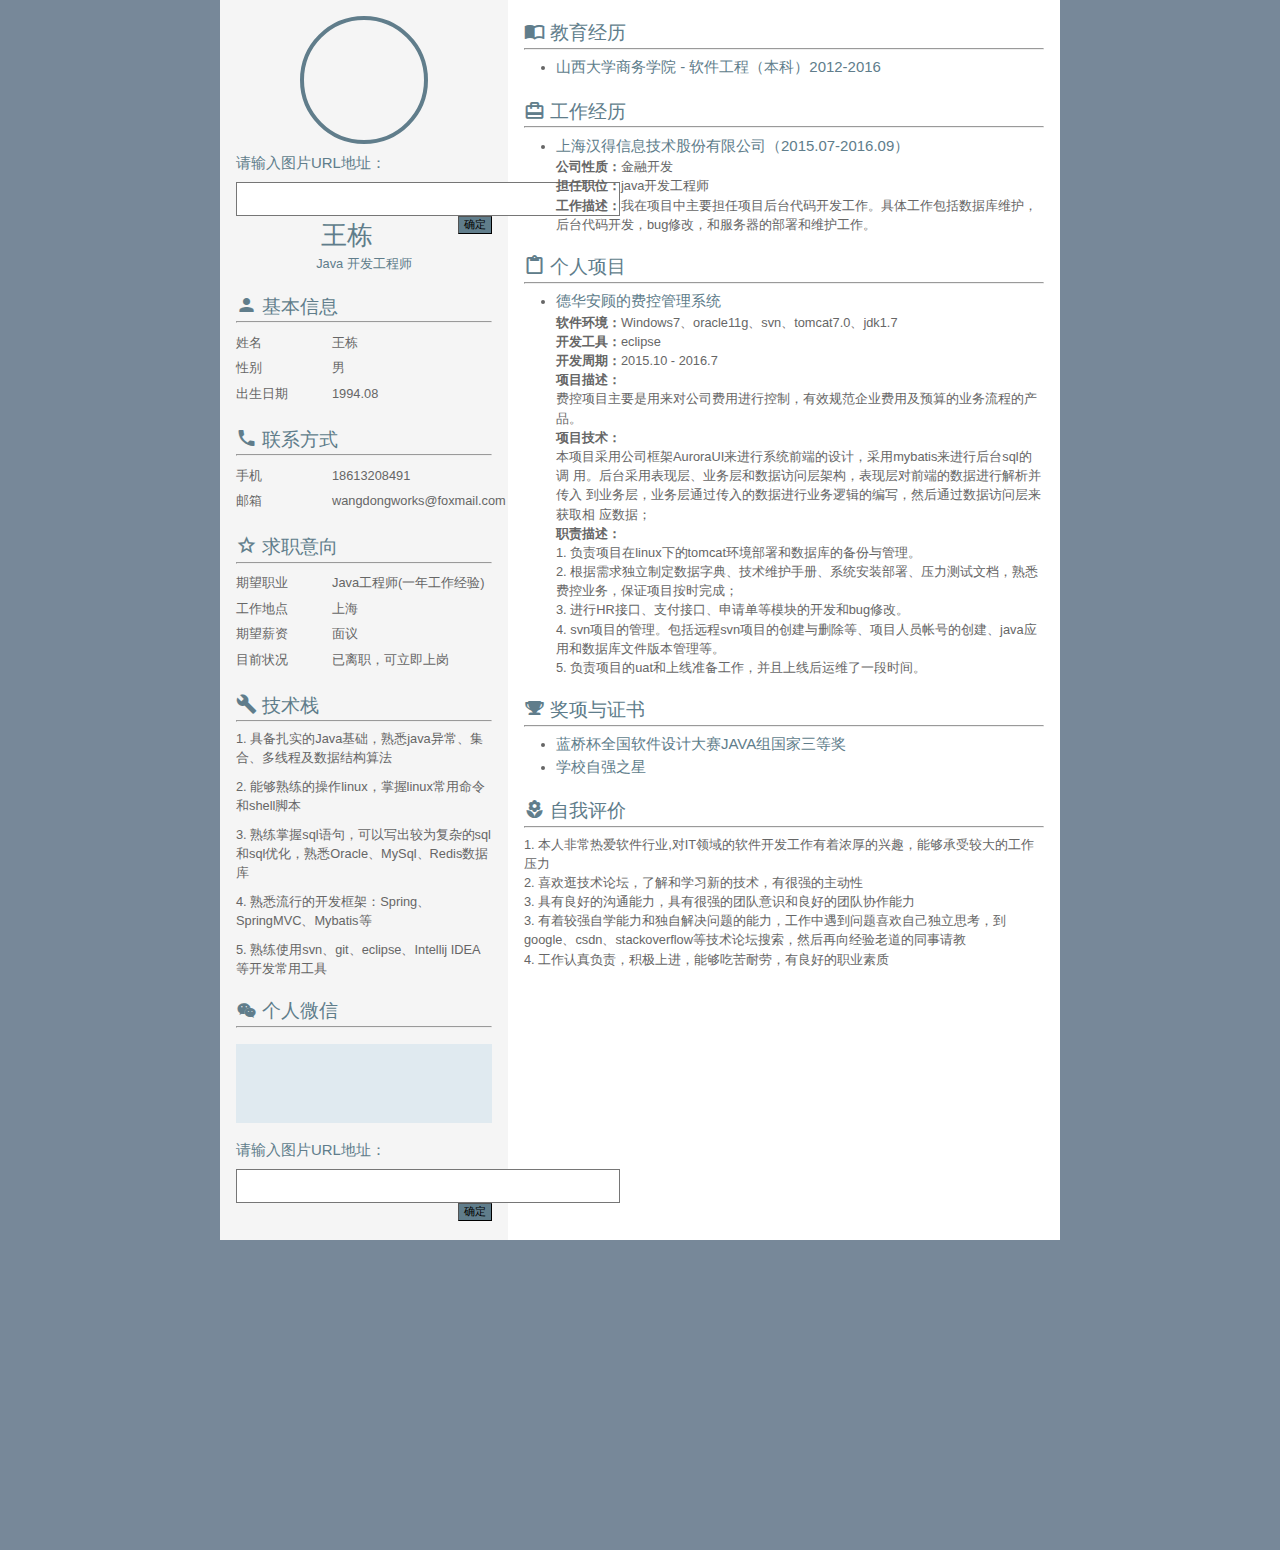
==== index.html @ 3fa2f3aa "---" ====
<!DOCTYPE html>
<html lang="en">

<head>
    <meta charset="UTF-8">
    <title>王栋_男_java开发工程师_1年工作经验</title>
    <link rel="stylesheet" href="static/css/style.css">
    <link rel="stylesheet" href="https://cdnjs.cloudflare.com/ajax/libs/remodal/1.1.0/remodal.css">
    <link rel="stylesheet" href="https://cdnjs.cloudflare.com/ajax/libs/remodal/1.1.0/remodal-default-theme.min.css">
    <script src="https://cdnjs.cloudflare.com/ajax/libs/jquery/1.12.4/jquery.min.js"></script>
    <script src="https://cdnjs.cloudflare.com/ajax/libs/remodal/1.1.0/remodal.min.js"></script>
    <script src="static/js/script.js"></script>
</head>

<body>
    <div class="container" id="cv">
        <div class="side">
            <div class="me">
                <div class="portrait"></div>
                <div class="remodal remodal-img" data-remodal-id="portrait-modal">
                    <h3>请输入图片URL地址：</h3>
                    <br/>
                    <input type="text" id="avatar-url">
                    <button data-remodal-action="confirm" class="remodal-confirm">确定</button>
                </div>
                <h1 id="username" >王栋</h1>
                <h4 id="persona-tag" >Java 开发工程师</h4>
            </div>
            <div class="profile info-unit">
                <h2 class="info-header"><i class="iconfont icon-person"></i> <span class="info-title">基本信息</span></h2>
                <hr>
                <ul class="info-list">
                    <li>
                        <label class="left-label">姓名</label><span class="label-value">王栋</span></li>
                    <li>
                        <label class="left-label">性别</label><span class="label-value">男</span></li>
                    <li>
                        <label class="left-label">出生日期</label><span class="label-value">1994.08</span></li>
                </ul>
            </div>
            <div class="contact info-unit">
                <h2 class="info-header"><i class="iconfont icon-call"></i> <span class="info-title">联系方式</span></h2>
                <hr>
                <ul class="info-list">
                    <li>
                        <label class="left-label">手机</label><span class="label-value">18613208491</span></li>
                    <li>
                        <label class="left-label">邮箱</label><span class="label-value">wangdongworks@foxmail.com</span></li>
                </ul>
            </div>
            <!--<div class="skill info-unit">
                <h2 class="info-header"><i class="iconfont icon-star"></i> <span class="info-title">技能点</span></h2>
                <hr>
                <ul class="progress-list">
                    <li>
                        <label class="left-label">Java</label>
                        <progress value="70" max="100"></progress>
                    </li>
                    <li>
                        <label class="left-label">PL/SQL</label>
                        <progress value="65" max="100"></progress>
                    </li>
                    <li>
                        <label class="left-label">Javascript</label>
                        <progress value="60" max="100"></progress>
                    </li>
                    <li>
                        <label class="left-label">html/css</label>
                        <progress value="50" max="100"></progress>
                    </li>
                </ul>
            </div>-->
            <div class="skill info-unit">
                <h2 class="info-header"><i class="iconfont icon-star"></i> <span class="info-title">求职意向</span></h2>
                <hr>
                <ul class="progress-list">
                    <li>
                        <label class="left-label">期望职业</label><span class="label-value">Java工程师(一年工作经验)</span></li>
                    </li>
                    <li>
                        <label class="left-label">工作地点</label><span class="label-value">上海</span></li>
                    </li>
                    <li>
                       <label class="left-label">期望薪资</label><span class="label-value">面议</span></li>
                    </li>
                    <li>
                        <label class="left-label">目前状况</label><span class="label-value">已离职，可立即上岗</span></li>
                    </li>
                </ul>
            </div>
            <div class="stack info-unit">
                <h2 class="info-header"><i class="iconfont icon-build"></i> <span class="info-title">技术栈</span></h2>
                <hr>
                <ul class="stack-list">
                    <li>
                        <!--<label class="left-label">前端</label><span class="label-value">html/css、javascript</span></li>-->
                        <p>1. 具备扎实的Java基础，熟悉java异常、集合、多线程及数据结构算法</p>
                    </li>
                    <li>
                        <!--<label class="left-label">后端</label><span class="label-value">Java、mybaits、Oracle、MySQL、Redis</span></li>-->
                        <p>2. 能够熟练的操作linux，掌握linux常用命令和shell脚本 </p>
                    </li>
                    <li>
                        <!--<label class="left-label">开发工具</label><span class="label-value">Eclipse、Intellij IDEA、Tomcat</span></li>-->
                        <p>3. 熟练掌握sql语句，可以写出较为复杂的sql和sql优化，熟悉Oracle、MySql、Redis数据库</p>
                    </li>
                       <li>
                        <!--<label class="left-label">开发工具</label><span class="label-value">Eclipse、Intellij IDEA、Tomcat</span></li>-->
                        <p>4. 熟悉流行的开发框架：Spring、SpringMVC、Mybatis等</p>
                    </li>
                    <li>
                        <!--<label class="left-label">开发工具</label><span class="label-value">Eclipse、Intellij IDEA、Tomcat</span></li>-->
                        <p>5. 熟练使用svn、git、eclipse、Intellij IDEA等开发常用工具</p>
                    </li>
                </ul>
            </div>

            <div class="code info-unit">
                <h2 class="info-header"><i class="iconfont icon-weixin"></i> <span class="info-title">个人微信</span></h2>
                <hr>
                <div class="weixin">
                    <img src="http://7xqi7b.com1.z0.glb.clouddn.com/Wechat.jpg" alt="">

                </div>
            </div>
            <div class="remodal remodal-img" data-remodal-id="weixin-modal">
                <h3>请输入图片URL地址：</h3>
                <br/>
                <input type="text" id="weixin-url">
                <button data-remodal-action="confirm" class="remodal-confirm">确定</button>
            </div>
        </div>
        <div class="main">
            <div class="education info-unit right-list">
                <h2 class="info-header"><i class="iconfont icon-education"></i> <span class="info-title">教育经历</span></h2>
                <hr>
                <ul class="experience-list">
                    <li>
                        <h3>山西大学商务学院 - 软件工程（本科）2012-2016</h3>
                    </li>
                </ul>
            </div>
            <div class="work info-unit right-list">
                <h2 class="info-header"><i class="iconfont icon-work"></i> <span class="info-title">工作经历</span></h2>
                <hr>
                <ul class="experience-list">
                    <li>
                        <h3>上海汉得信息技术股份有限公司（2015.07-2016.09）</h3>
                        <p><b>公司性质：</b>金融开发<br>
                           <b>担任职位：</b>java开发工程师<br>
                           <b>工作描述：</b>我在项目中主要担任项目后台代码开发工作。具体工作包括数据库维护，后台代码开发，bug修改，和服务器的部署和维护工作。
                        </p>
                    </li>
                </ul class="experience-list">
            </div>
            <div class="project info-unit right-list">
                <h2 class="info-header"><i class="iconfont icon-project"></i> <span class="info-title">个人项目</span></h2>
                <hr>
                <ul class="experience-list">
                    <li>
                        <h3>德华安顾的费控管理系统</h3>
                        <p>
                            <b>软件环境：</b>Windows7、oracle11g、svn、tomcat7.0、jdk1.7<br>
                            <b>开发工具：</b>eclipse<br>
                            <b>开发周期：</b>2015.10 - 2016.7<br>
                            <b>项目描述：</b><br>
                            费控项目主要是用来对公司费用进行控制，有效规范企业费用及预算的业务流程的产品。<br>
                            <b>项目技术：</b><br>
                            本项目采用公司框架AuroraUI来进行系统前端的设计，采用mybatis来进行后台sql的调
                            用。后台采用表现层、业务层和数据访问层架构，表现层对前端的数据进行解析并传入
                            到业务层，业务层通过传入的数据进行业务逻辑的编写，然后通过数据访问层来获取相
                            应数据；<br>
                            <b>职责描述：</b><br>
                            1. 负责项目在linux下的tomcat环境部署和数据库的备份与管理。<br>
                            2. 根据需求独立制定数据字典、技术维护手册、系统安装部署、压力测试文档，熟悉
                            费控业务，保证项目按时完成；<br>
                            3. 进行HR接口、支付接口、申请单等模块的开发和bug修改。<br>
                            4. svn项目的管理。包括远程svn项目的创建与删除等、项目人员帐号的创建、java应
                            用和数据库文件版本管理等。<br>
                            5. 负责项目的uat和上线准备工作，并且上线后运维了一段时间。
                            <br/>
                        </p>
                    </li>
                    <!--<li>
                        <h3>诺亚财富费控系统运维项目</h3>
                        <p>
                            <b>软件环境：</b>Windows7、oracle11g、svn、tomcat7.0、jdk1.7<br>
                            <b>开发工具：</b>eclipse<br>
                            <b>项目描述：</b><br>
                            本项目采用公司框架AuroraUI来进行系统前端的设计，采用mybatis来进行后台sql的调
                            用。后台采用表现层、业务层和数据访问层架构，表现层对前端的数据进行解析并传入
                            到业务层，业务层通过传入的数据进行业务逻辑的编写，然后通过数据访问层来获取相
                            应数据；<br>
                            <b>职责描述：</b><br>
                            1. 负责项目在linux下的tomcat环境部署和数据库的备份与管理。<br>
                            2. 根据需求独立制定数据字典、技术维护手册、系统安装部署、压力测试文档，熟悉
                            费控业务，保证项目按时完成；<br>
                            3. 进行HR接口、支付接口、申请单等模块的开发和bug修改。<br>
                            4. svn项目的管理。包括远程svn项目的创建与删除等、项目人员帐号的创建、java应
                            用和数据库文件版本管理等。<br>
                            </p>
                    </li>-->
                </ul>
            </div>
            <div class="trophy info-unit">
                <h2 class="info-header"><i class="iconfont icon-trophy"></i> <span class="info-title">奖项与证书</span></h2>
                <hr>
                <ul class="experience-list">
                    <li>
                        <h3>蓝桥杯全国软件设计大赛JAVA组国家三等奖</h3>
                    </li> 
                    <li>
                        <h3>学校自强之星</h3>
                    </li>                     
            </div>
            <div class="aboutme info-unit right-paragraph">
                <h2 class="info-header"><i class="iconfont icon-flower"></i> <span class="info-title">自我评价</span></h2>
                <hr>
                <p>
                     1. 本人非常热爱软件行业,对IT领域的软件开发工作有着浓厚的兴趣，能够承受较大的工作压力<br>2. 喜欢逛技术论坛，了解和学习新的技术，有很强的主动性<br>3. 具有良好的沟通能力，具有很强的团队意识和良好的团队协作能力<br>3. 有着较强自学能力和独自解决问题的能力，工作中遇到问题喜欢自己独立思考，到google、csdn、stackoverflow等技术论坛搜索，然后再向经验老道的同事请教<br>4. 工作认真负责，积极上进，能够吃苦耐劳，有良好的职业素质
                </p>
            </div>
        </div>
    </div>
</body>

</html>
---- static/css/style.css ----
@font-face {font-family: 'iconfont';
    src: url('../fonts/iconfont.eot'); /* IE9*/
    src: url('../fonts/iconfont.eot?#iefix') format('embedded-opentype'), /* IE6-IE8 */
    url('../fonts/iconfont.woff') format('woff'), /* chrome、firefox */
    url('../fonts/iconfont.ttf') format('truetype'), /* chrome、firefox、opera、Safari, Android, iOS 4.2+*/
    url('../fonts/iconfont.svg#iconfont') format('svg'); /* iOS 4.1- */
}


.icon-work:before { content: "\eac9"; }
.icon-project:before { content: "\eaf4"; }
.icon-phone:before { content: "\ec7a"; }
.icon-stars:before { content: "\ed32"; }
.icon-star:before { content: "\ed1d"; }
.icon-person:before { content: "\ec88"; }
.icon-librarybooks:before { content: "\ebf9"; }
.icon-education:before { content: "\ebca"; }
.icon-create:before { content: "\eaf8"; }
.icon-call:before { content: "\eab6"; }
.icon-weixin:before { content: "\3488"; }
.icon-build:before { content: "\eaa2"; }
.icon-edit:before { content: "\eb31"; }
.icon-flower:before { content: "\ec0a"; }
.icon-playlistadd:before { content: "\ecae"; }
.icon-delete:before { content: "\e61b"; }
.icon-trophy:before { content: "\e80b"; }

span {
    display: inline-block;
}

.label-value{
    width: 200px;
    vertical-align: top;
}

.iconfont {
    font-family:"iconfont" !important;
    font-size:1.1em;font-style:normal;
    color:inherit;
    -webkit-font-smoothing: antialiased;
    -webkit-text-stroke-width: 0.2px;
    -moz-osx-font-smoothing: grayscale;
}

* {
    -webkit-box-sizing: border-box;
    -moz-box-sizing: border-box;
    box-sizing: border-box;
    margin: 0; 
}

h1, h2, h3, h4, h5 {
    font-weight: 500;
    color: #607d8b;
    line-height: 1.5;
}

.progress-list div {
    width: 100%;
    margin-left: 200px;
}

.info-list, .progress-list{
    list-style: none;
    padding-left: 0px;
    font-size: 16px;
    line-height: 2;
}

.stack-list {
    list-style: none;
    padding-left: 0px;
    line-height: 1.5;
}

.stack-list li {
    margin-bottom: 12px;
}

.right-list li {
    margin-bottom: 12px;
}


hr {
    margin-bottom: 8px;
}

.info-unit {
    color: #666;
    margin-bottom: 20px;
}

.remodal-img h3 {
    float: left;
    margin-bottom: 10px;
}

.remodal-img input {
    float: left;
    width: 480px;
    height: 42px;
    font-size: 20px;
    padding: 6px;
    color: #666;
    
}

.remodal-img button {
    float: right;
    background: #607d8b;

}

.remodal-img button:hover{
    float: right;
    background: #607d8b;

}


body {
    background-color: lightslategray;
    font-family: sans-serif, Microsoft Yahei, Helvetica Neue;
    zoom: 80%;
}

footer {
}

p {
    line-height: 1.5;
}

progress {
    background-color: #f6f6f6;
    display: inline;
    /*width: 195px;*/
    height: 1em;

}

progress::-webkit-progress-bar {
    background-color: #e0eaf0;
}

progress::-webkit-progress-value {
    background-color: #708d9b;
}

progress::-moz-progress-bar {
    background-color: #e0eaf0;

}

progress::-moz-progress-value {
    background-color: #708d9b;
}

.progress-list {
    line-height: 2;
}



.me {
    text-align: center;
    margin-bottom: 20px;
}

.weixin{
    margin-top: 20px;
    background-color: #e0eaf0;   
    position: relative;
    padding-top: 40px;
    padding-bottom: 40px;
    text-align: center;
}

.weixin img{
    width: 200px;
}

.left-label {
    display: inline-block;
    width: 120px;
}

.portrait {
    margin: 0 auto;
    margin-top:20px;
    margin-bottom: 10px;
    background-image:url('http://7xqi7b.com1.z0.glb.clouddn.com/%E7%94%9F%E6%B4%BB%E7%85%A7.jpg');
    background-size: 100%;
    background-position:center;
    border-radius:50%;
    border:5px solid #607d8b;
    width:160px;
    height:160px;
}


.container {
    position: relative;
    margin: 0 auto;

    width: 1050px;
    height: 1550px;
    background-color: white;

}

.side {
    position: absolute;
    width: 360px;
    height: 100%;
    background-color: whitesmoke;
    padding-left: 20px;
    padding-right: 20px;
}

.main {
    
    position: relative;;
    margin-left: 360px;
    min-height: 100%;
    padding: 20px;

}

.info-header:hover {
    background-color: #d4dee4;
}

.info-unit ul li:hover {
    background-color: #d4dee4;
}

.info-header .unit-remove {
    float: right;
    margin-left: 20px;
    visibility: hidden;
    cursor: pointer;

}

.info-header .item-add {
    float: right;
    margin-left: 20px;
    margin-right: 2px;
    visibility: hidden;
    cursor: pointer;
    
}

 .item-remove {
    position: absolute;
    right: 2px;
    margin-right: 2px;
    visibility: hidden;
    cursor: pointer;
    
}

ul li{
    position: relative;
}

 .experience-list .item-remove {
    position: absolute;
    right: 2px;
    top: 0px;
    margin-right: 2px;
    visibility: hidden;
    cursor: pointer;
    
}

 .stack-list .item-remove {
    position: absolute;
    right: 2px;
    top: 0px;
    margin-right: 2px;
    visibility: hidden;
    cursor: pointer;
    
}
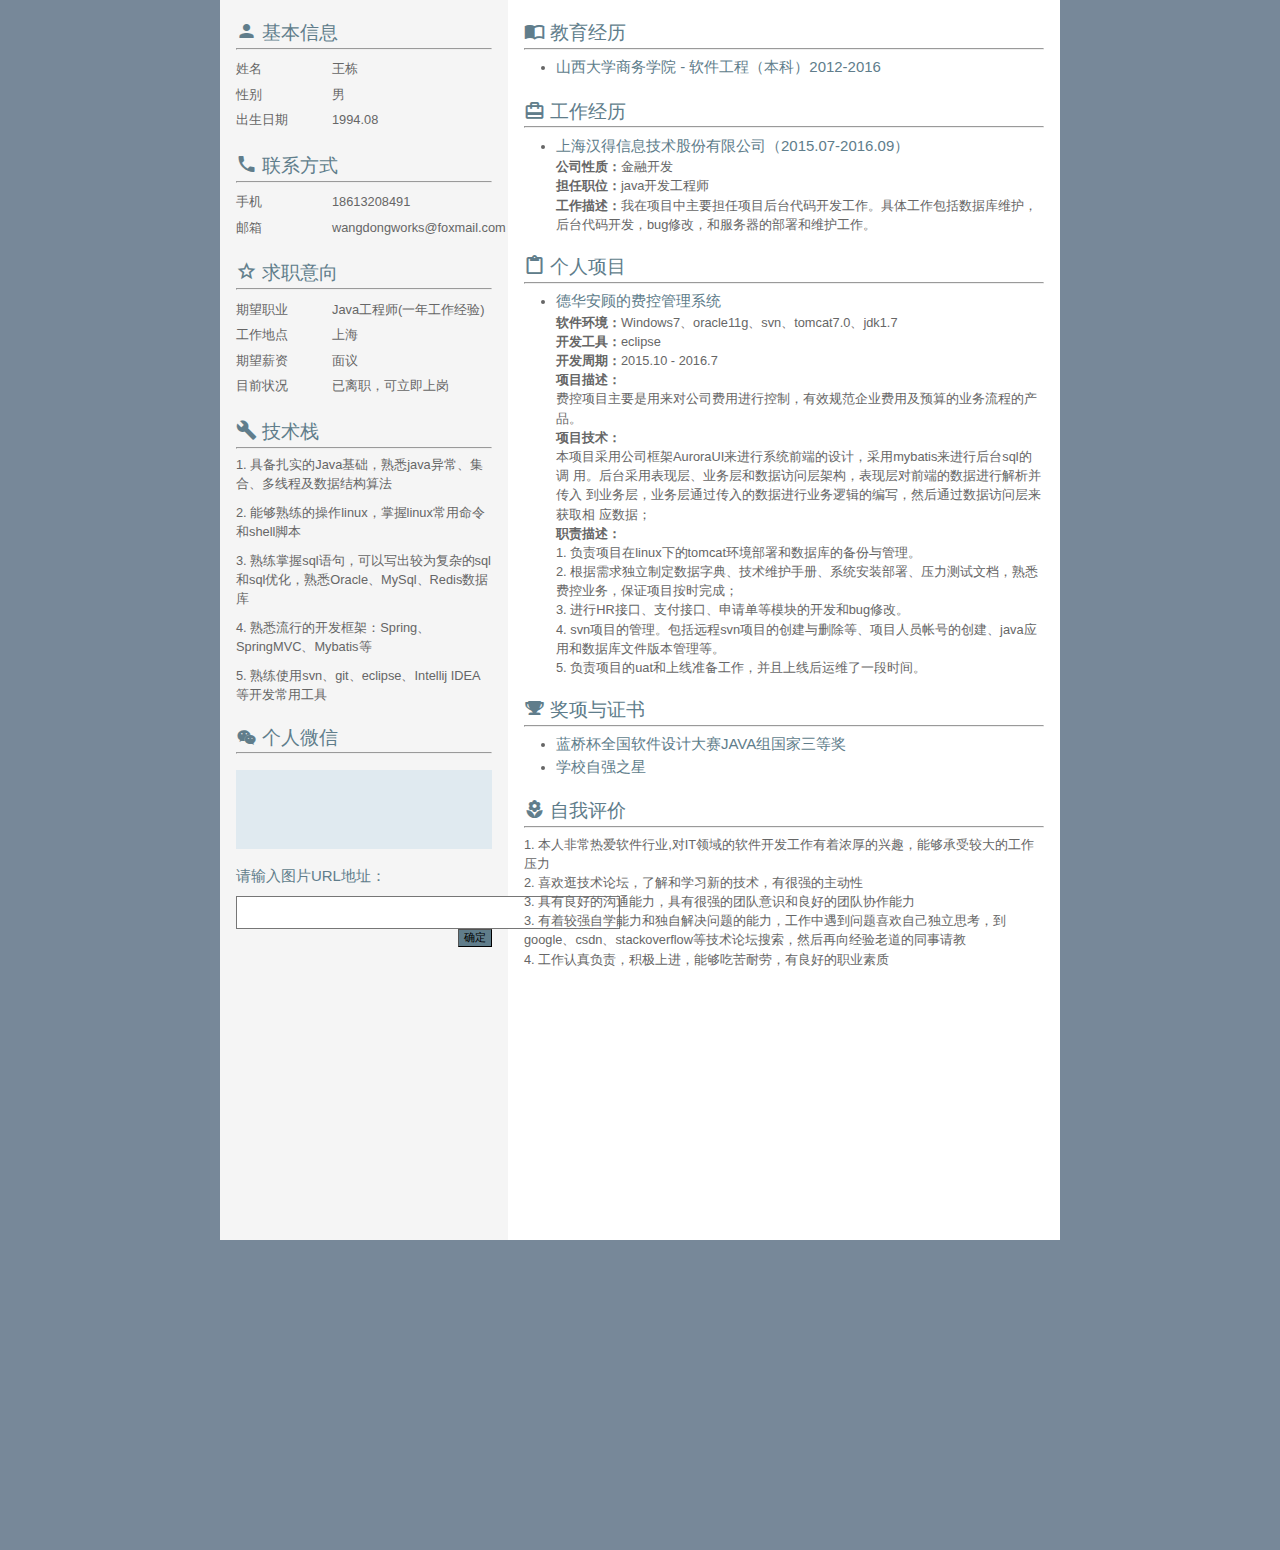
==== commit bafb6d3c: "remove photos" ====
--- a/index.html
+++ b/index.html
@@ -16,7 +16,7 @@
     <div class="container" id="cv">
         <div class="side">
             <div class="me">
-                <div class="portrait"></div>
+                <!--<div class="portrait"></div>
                 <div class="remodal remodal-img" data-remodal-id="portrait-modal">
                     <h3>请输入图片URL地址：</h3>
                     <br/>
@@ -24,7 +24,7 @@
                     <button data-remodal-action="confirm" class="remodal-confirm">确定</button>
                 </div>
                 <h1 id="username" >王栋</h1>
-                <h4 id="persona-tag" >Java 开发工程师</h4>
+                <h4 id="persona-tag" >Java 开发工程师</h4>-->
             </div>
             <div class="profile info-unit">
                 <h2 class="info-header"><i class="iconfont icon-person"></i> <span class="info-title">基本信息</span></h2>
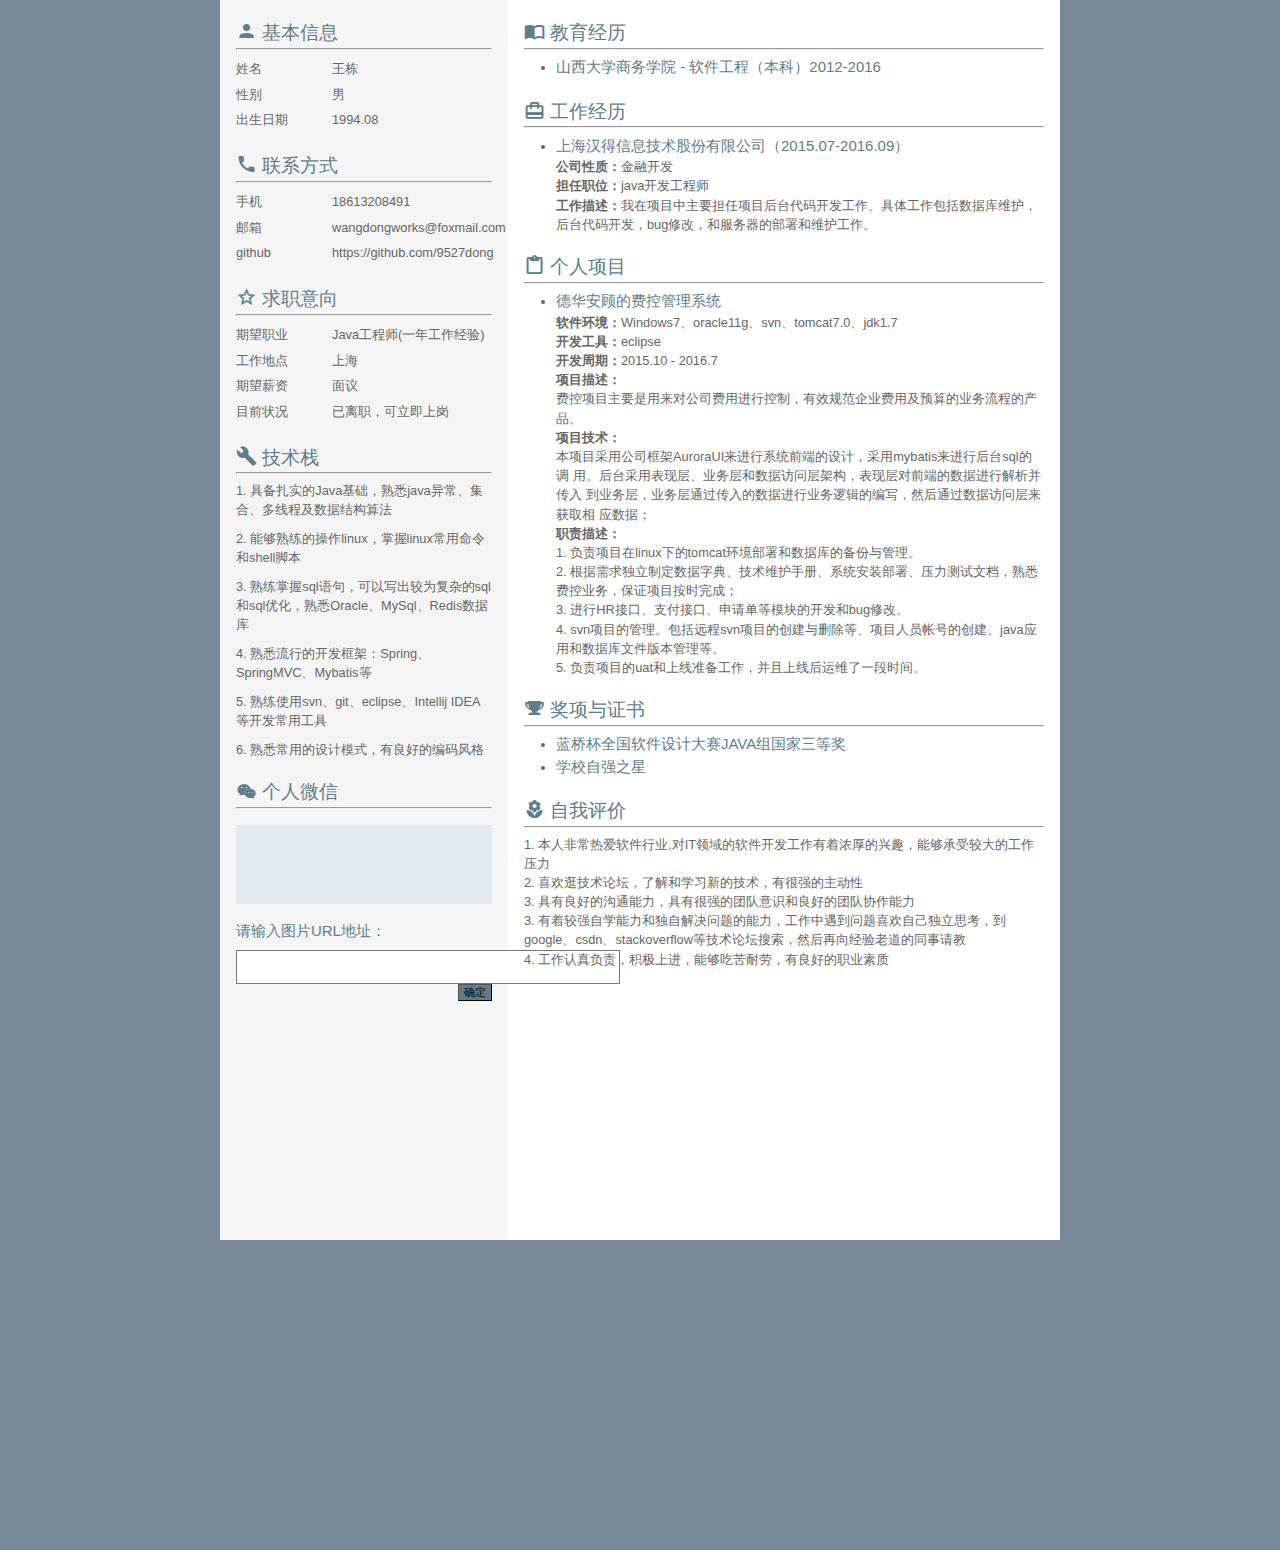
==== commit 060b218e: "修改技术栈内容" ====
--- a/index.html
+++ b/index.html
@@ -46,6 +46,8 @@
                         <label class="left-label">手机</label><span class="label-value">18613208491</span></li>
                     <li>
                         <label class="left-label">邮箱</label><span class="label-value">wangdongworks@foxmail.com</span></li>
+                    <li>
+                        <label class="left-label">github</label><span class="label-value">https://github.com/9527dong</span></li>
                 </ul>
             </div>
             <!--<div class="skill info-unit">
@@ -111,6 +113,10 @@
                     <li>
                         <!--<label class="left-label">开发工具</label><span class="label-value">Eclipse、Intellij IDEA、Tomcat</span></li>-->
                         <p>5. 熟练使用svn、git、eclipse、Intellij IDEA等开发常用工具</p>
+                    </li>
+                    <li>
+                        <!--<label class="left-label">开发工具</label><span class="label-value">Eclipse、Intellij IDEA、Tomcat</span></li>-->
+                        <p>6. 熟悉常用的设计模式，有良好的编码风格</p>
                     </li>
                 </ul>
             </div>
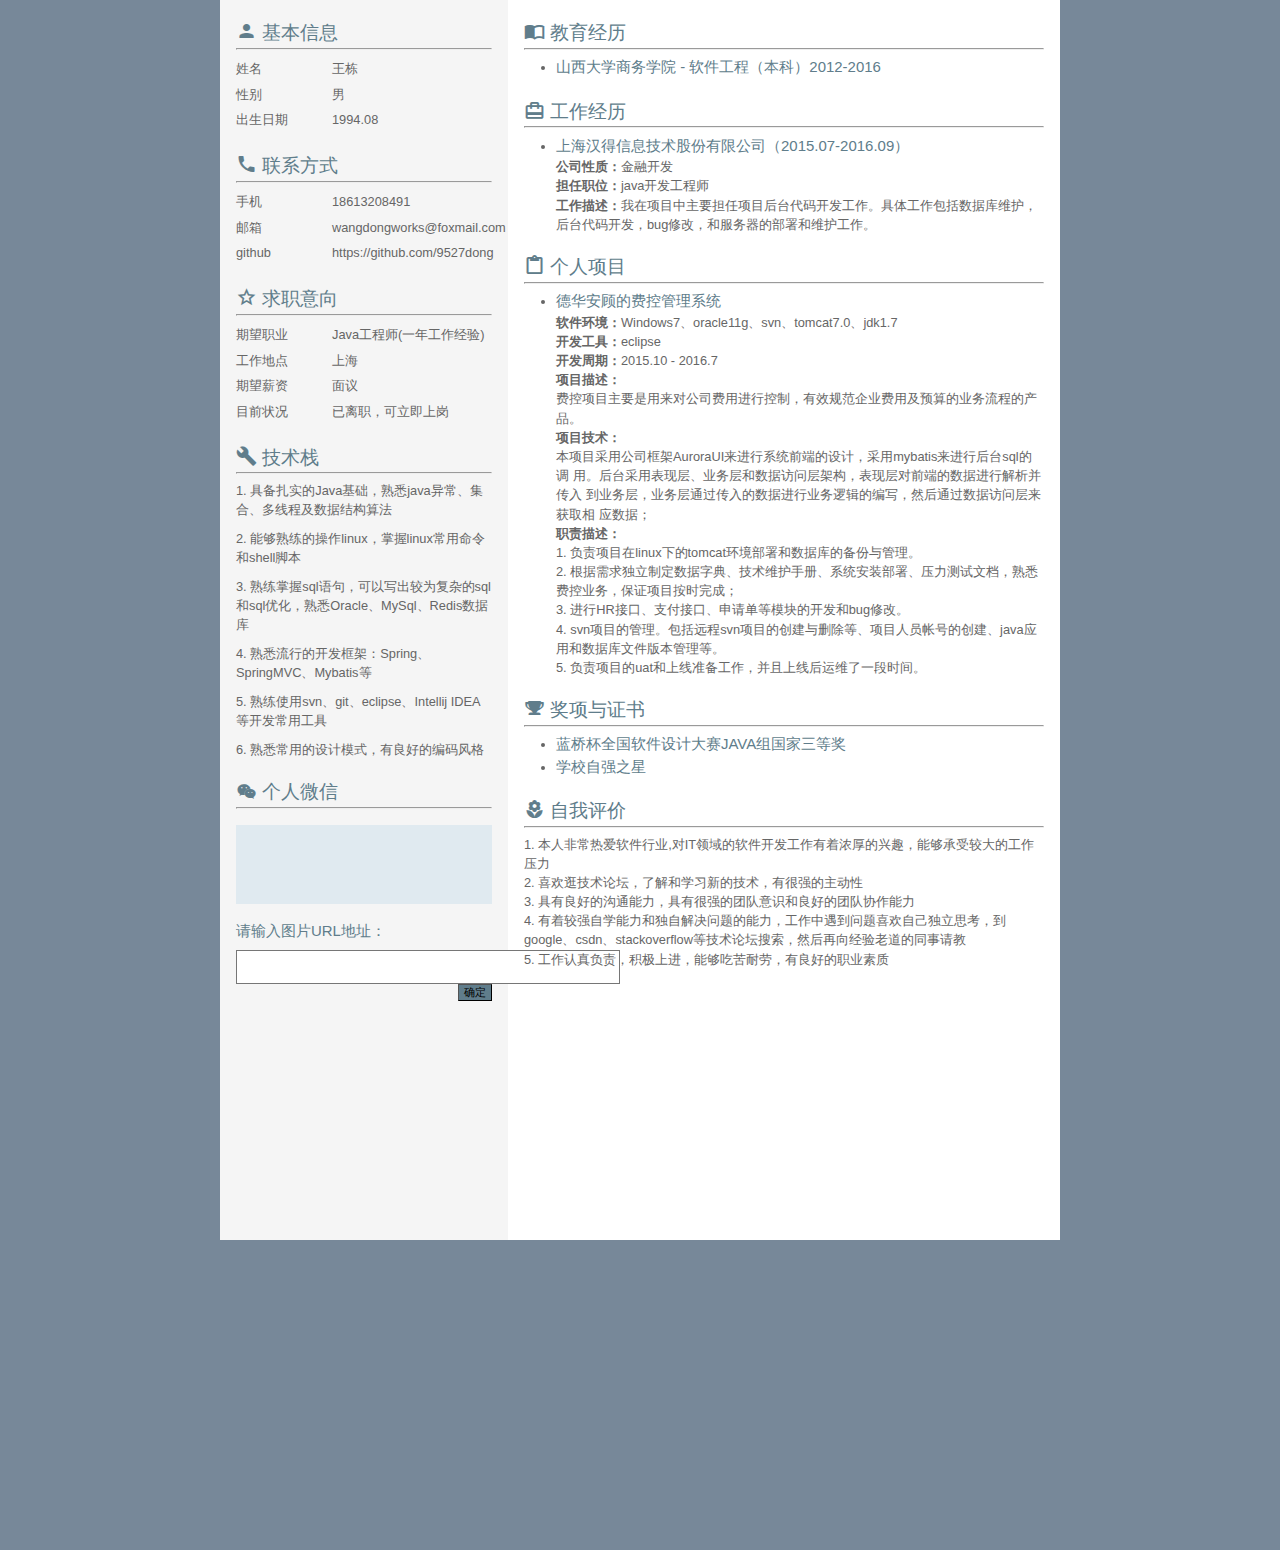
==== commit 4ed7b563: "个人评价修改序号" ====
--- a/index.html
+++ b/index.html
@@ -223,7 +223,7 @@
                 <h2 class="info-header"><i class="iconfont icon-flower"></i> <span class="info-title">自我评价</span></h2>
                 <hr>
                 <p>
-                     1. 本人非常热爱软件行业,对IT领域的软件开发工作有着浓厚的兴趣，能够承受较大的工作压力<br>2. 喜欢逛技术论坛，了解和学习新的技术，有很强的主动性<br>3. 具有良好的沟通能力，具有很强的团队意识和良好的团队协作能力<br>3. 有着较强自学能力和独自解决问题的能力，工作中遇到问题喜欢自己独立思考，到google、csdn、stackoverflow等技术论坛搜索，然后再向经验老道的同事请教<br>4. 工作认真负责，积极上进，能够吃苦耐劳，有良好的职业素质
+                     1. 本人非常热爱软件行业,对IT领域的软件开发工作有着浓厚的兴趣，能够承受较大的工作压力<br>2. 喜欢逛技术论坛，了解和学习新的技术，有很强的主动性<br>3. 具有良好的沟通能力，具有很强的团队意识和良好的团队协作能力<br>4. 有着较强自学能力和独自解决问题的能力，工作中遇到问题喜欢自己独立思考，到google、csdn、stackoverflow等技术论坛搜索，然后再向经验老道的同事请教<br>5. 工作认真负责，积极上进，能够吃苦耐劳，有良好的职业素质
                 </p>
             </div>
         </div>
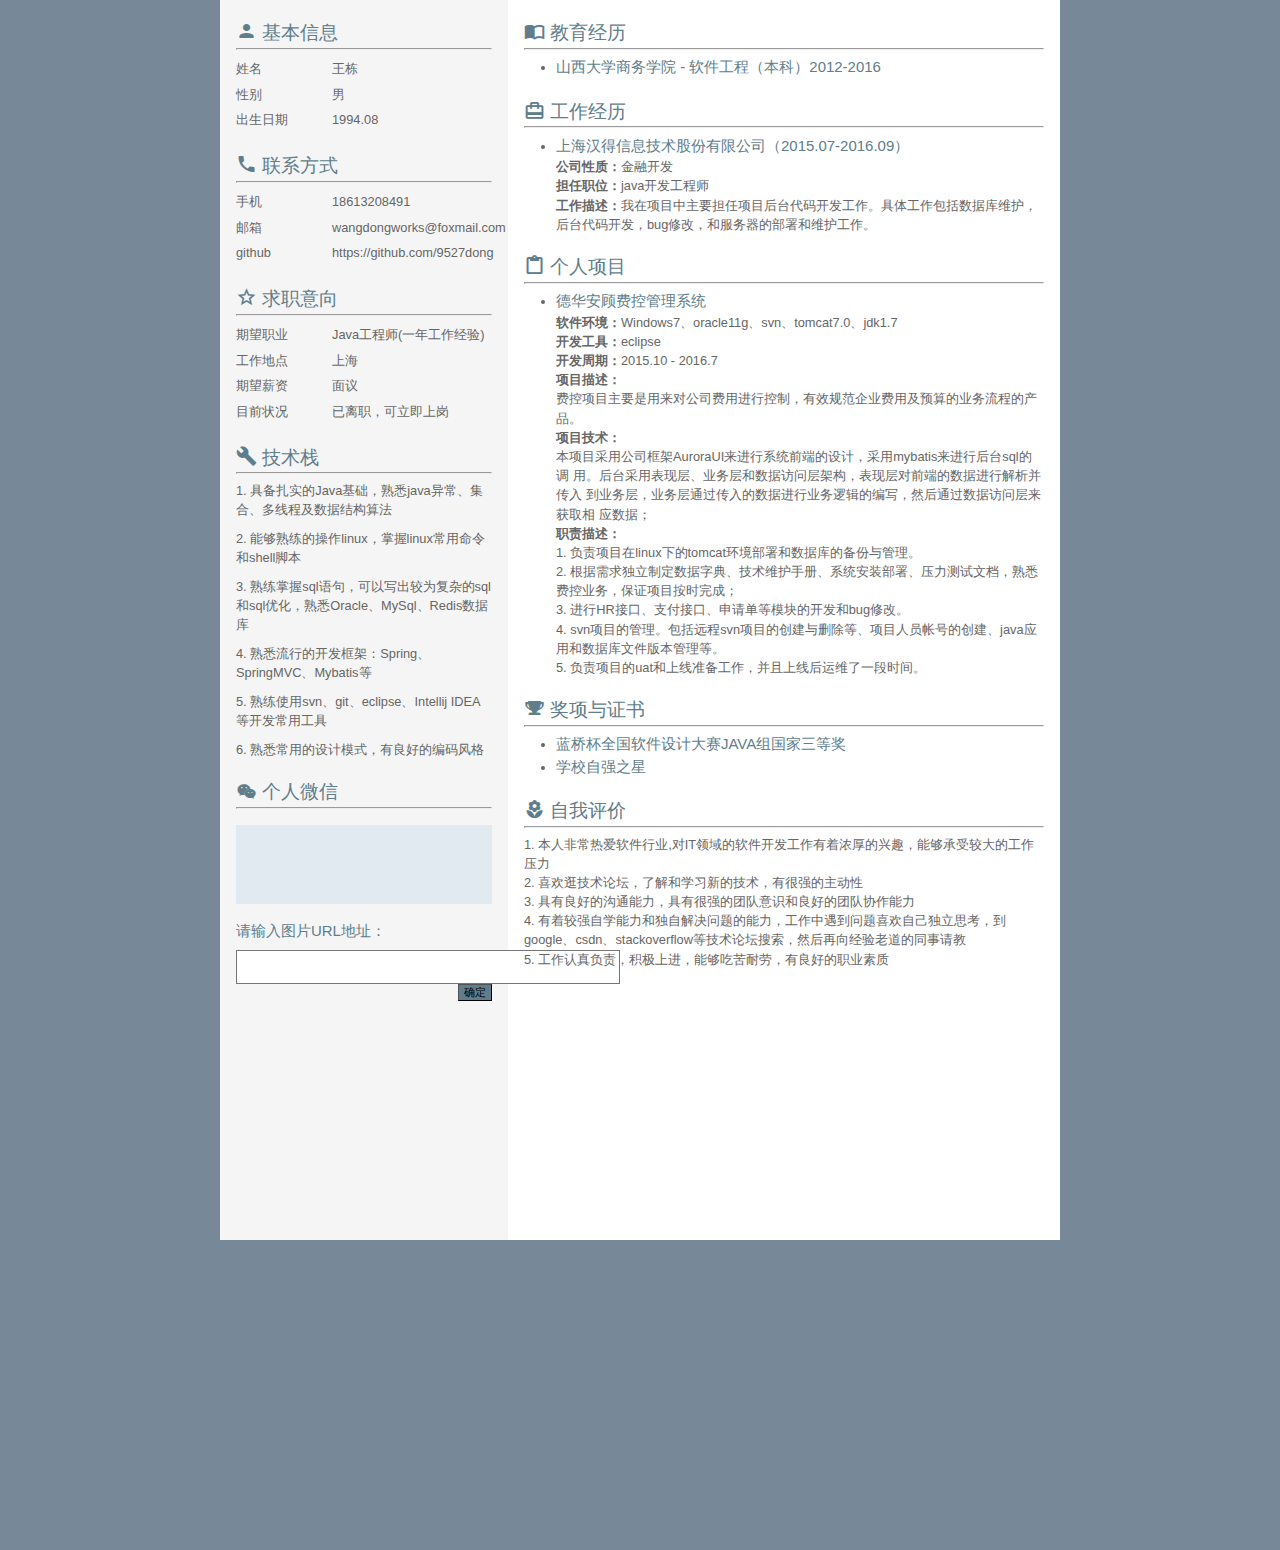
==== commit 7cc18661: "项目标题修改" ====
--- a/index.html
+++ b/index.html
@@ -164,7 +164,7 @@
                 <hr>
                 <ul class="experience-list">
                     <li>
-                        <h3>德华安顾的费控管理系统</h3>
+                        <h3>德华安顾费控管理系统</h3>
                         <p>
                             <b>软件环境：</b>Windows7、oracle11g、svn、tomcat7.0、jdk1.7<br>
                             <b>开发工具：</b>eclipse<br>
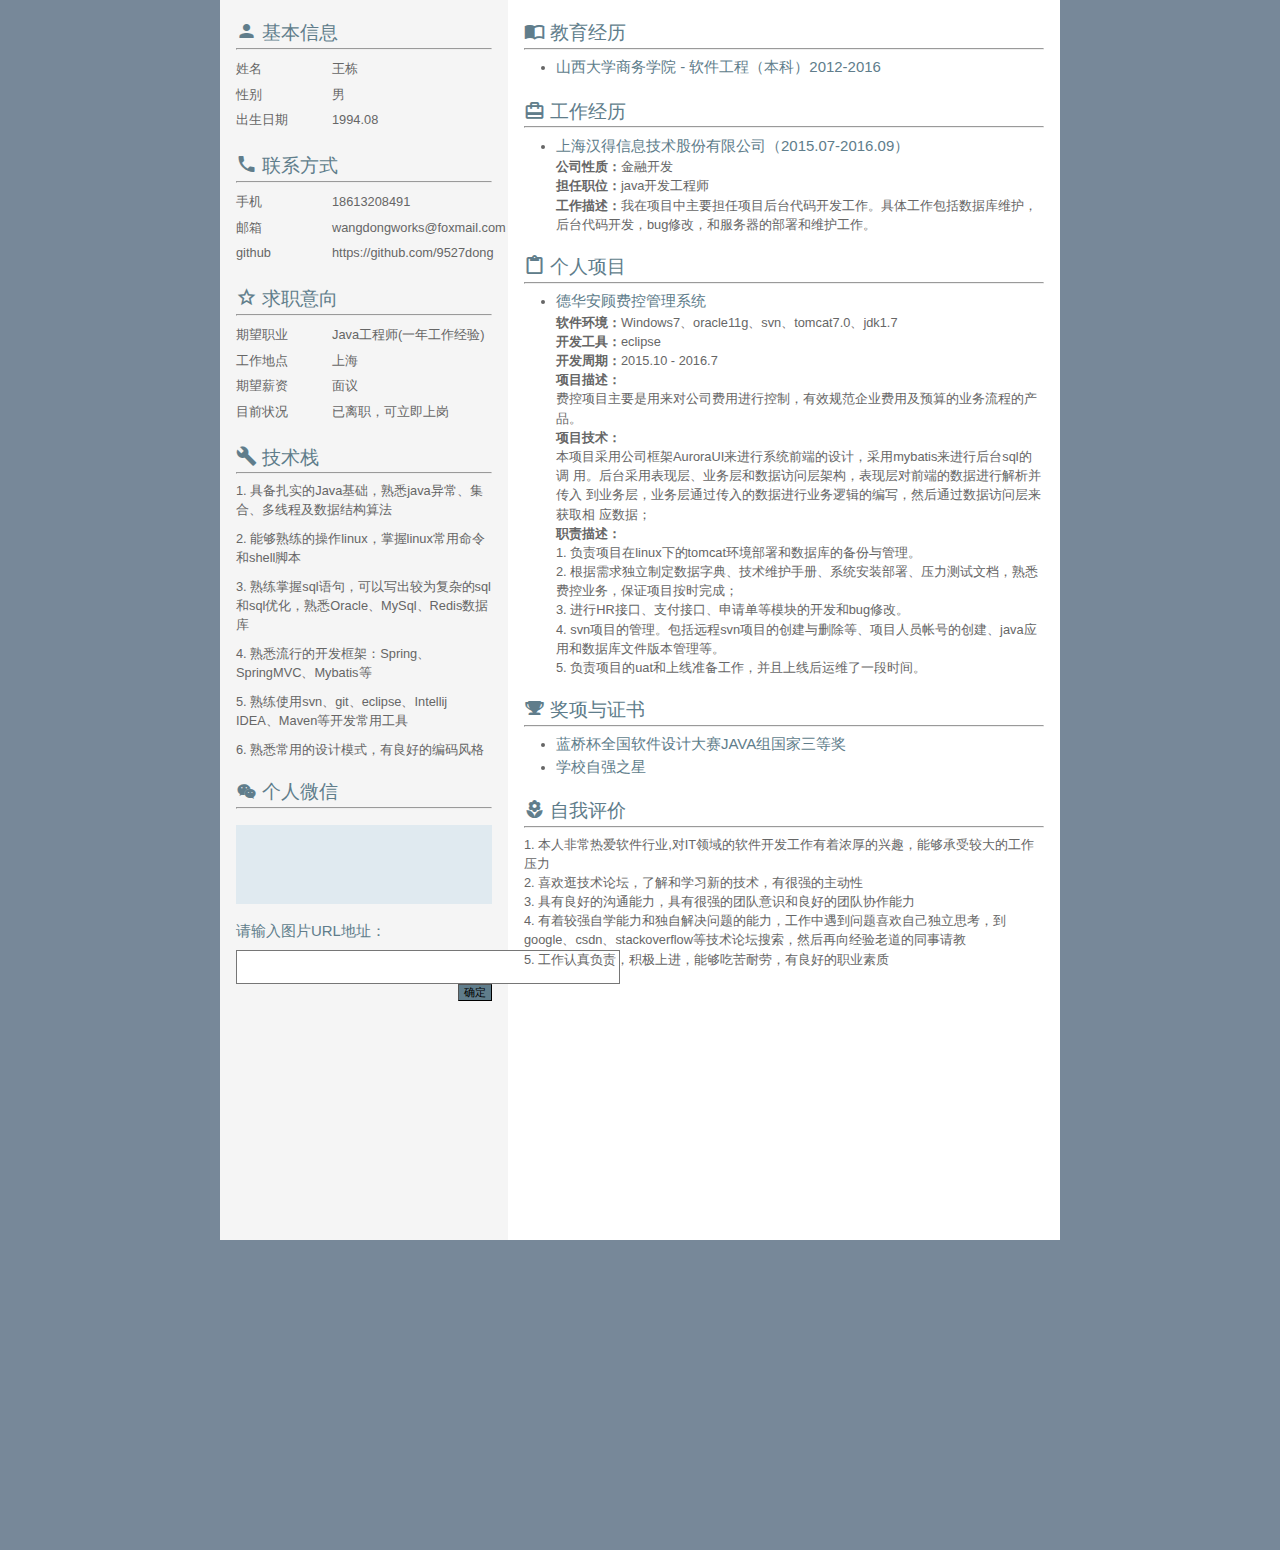
==== commit c982144b: "添加Maven" ====
--- a/index.html
+++ b/index.html
@@ -112,7 +112,7 @@
                     </li>
                     <li>
                         <!--<label class="left-label">开发工具</label><span class="label-value">Eclipse、Intellij IDEA、Tomcat</span></li>-->
-                        <p>5. 熟练使用svn、git、eclipse、Intellij IDEA等开发常用工具</p>
+                        <p>5. 熟练使用svn、git、eclipse、Intellij IDEA、Maven等开发常用工具</p>
                     </li>
                     <li>
                         <!--<label class="left-label">开发工具</label><span class="label-value">Eclipse、Intellij IDEA、Tomcat</span></li>-->
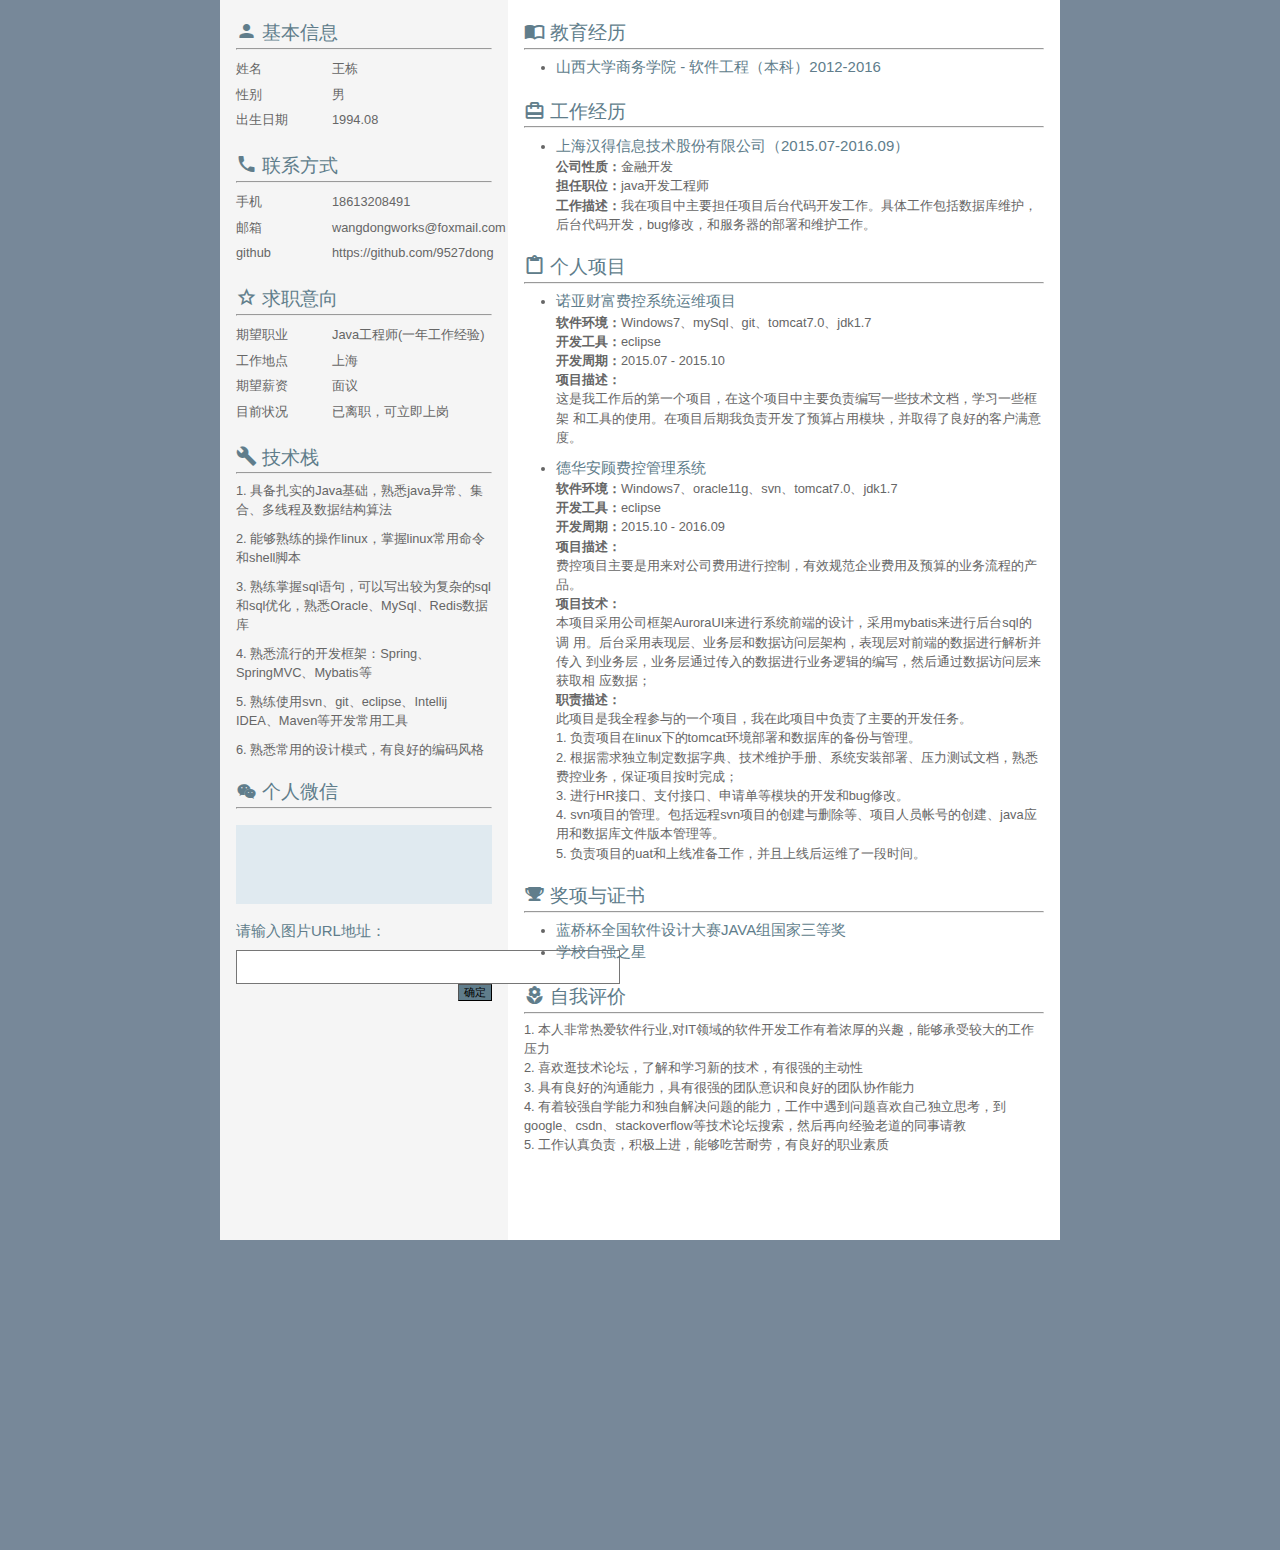
==== commit 12b166c8: "修改技术栈内容" ====
--- a/index.html
+++ b/index.html
@@ -100,7 +100,7 @@
                     </li>
                     <li>
                         <!--<label class="left-label">后端</label><span class="label-value">Java、mybaits、Oracle、MySQL、Redis</span></li>-->
-                        <p>2. 能够熟练的操作linux，掌握linux常用命令和shell脚本 </p>
+                        <p>2. 能够熟练的操作linux，掌握linux常用命令和shell脚本  </p>
                     </li>
                     <li>
                         <!--<label class="left-label">开发工具</label><span class="label-value">Eclipse、Intellij IDEA、Tomcat</span></li>-->
@@ -164,11 +164,22 @@
                 <hr>
                 <ul class="experience-list">
                     <li>
+                        <h3>诺亚财富费控系统运维项目</h3>
+                        <p>
+                            <b>软件环境：</b>Windows7、mySql、git、tomcat7.0、jdk1.7<br>
+                            <b>开发工具：</b>eclipse<br>
+                            <b>开发周期：</b>2015.07 - 2015.10<br>
+                            <b>项目描述：</b><br>
+                            这是我工作后的第一个项目，在这个项目中主要负责编写一些技术文档，学习一些框架
+                            和工具的使用。在项目后期我负责开发了预算占用模块，并取得了良好的客户满意度。
+                        </p>
+                    </li>
+                    <li>
                         <h3>德华安顾费控管理系统</h3>
                         <p>
                             <b>软件环境：</b>Windows7、oracle11g、svn、tomcat7.0、jdk1.7<br>
                             <b>开发工具：</b>eclipse<br>
-                            <b>开发周期：</b>2015.10 - 2016.7<br>
+                            <b>开发周期：</b>2015.10 - 2016.09<br>
                             <b>项目描述：</b><br>
                             费控项目主要是用来对公司费用进行控制，有效规范企业费用及预算的业务流程的产品。<br>
                             <b>项目技术：</b><br>
@@ -177,6 +188,7 @@
                             到业务层，业务层通过传入的数据进行业务逻辑的编写，然后通过数据访问层来获取相
                             应数据；<br>
                             <b>职责描述：</b><br>
+                            此项目是我全程参与的一个项目，我在此项目中负责了主要的开发任务。<br>
                             1. 负责项目在linux下的tomcat环境部署和数据库的备份与管理。<br>
                             2. 根据需求独立制定数据字典、技术维护手册、系统安装部署、压力测试文档，熟悉
                             费控业务，保证项目按时完成；<br>
@@ -187,25 +199,7 @@
                             <br/>
                         </p>
                     </li>
-                    <!--<li>
-                        <h3>诺亚财富费控系统运维项目</h3>
-                        <p>
-                            <b>软件环境：</b>Windows7、oracle11g、svn、tomcat7.0、jdk1.7<br>
-                            <b>开发工具：</b>eclipse<br>
-                            <b>项目描述：</b><br>
-                            本项目采用公司框架AuroraUI来进行系统前端的设计，采用mybatis来进行后台sql的调
-                            用。后台采用表现层、业务层和数据访问层架构，表现层对前端的数据进行解析并传入
-                            到业务层，业务层通过传入的数据进行业务逻辑的编写，然后通过数据访问层来获取相
-                            应数据；<br>
-                            <b>职责描述：</b><br>
-                            1. 负责项目在linux下的tomcat环境部署和数据库的备份与管理。<br>
-                            2. 根据需求独立制定数据字典、技术维护手册、系统安装部署、压力测试文档，熟悉
-                            费控业务，保证项目按时完成；<br>
-                            3. 进行HR接口、支付接口、申请单等模块的开发和bug修改。<br>
-                            4. svn项目的管理。包括远程svn项目的创建与删除等、项目人员帐号的创建、java应
-                            用和数据库文件版本管理等。<br>
-                            </p>
-                    </li>-->
+                    
                 </ul>
             </div>
             <div class="trophy info-unit">
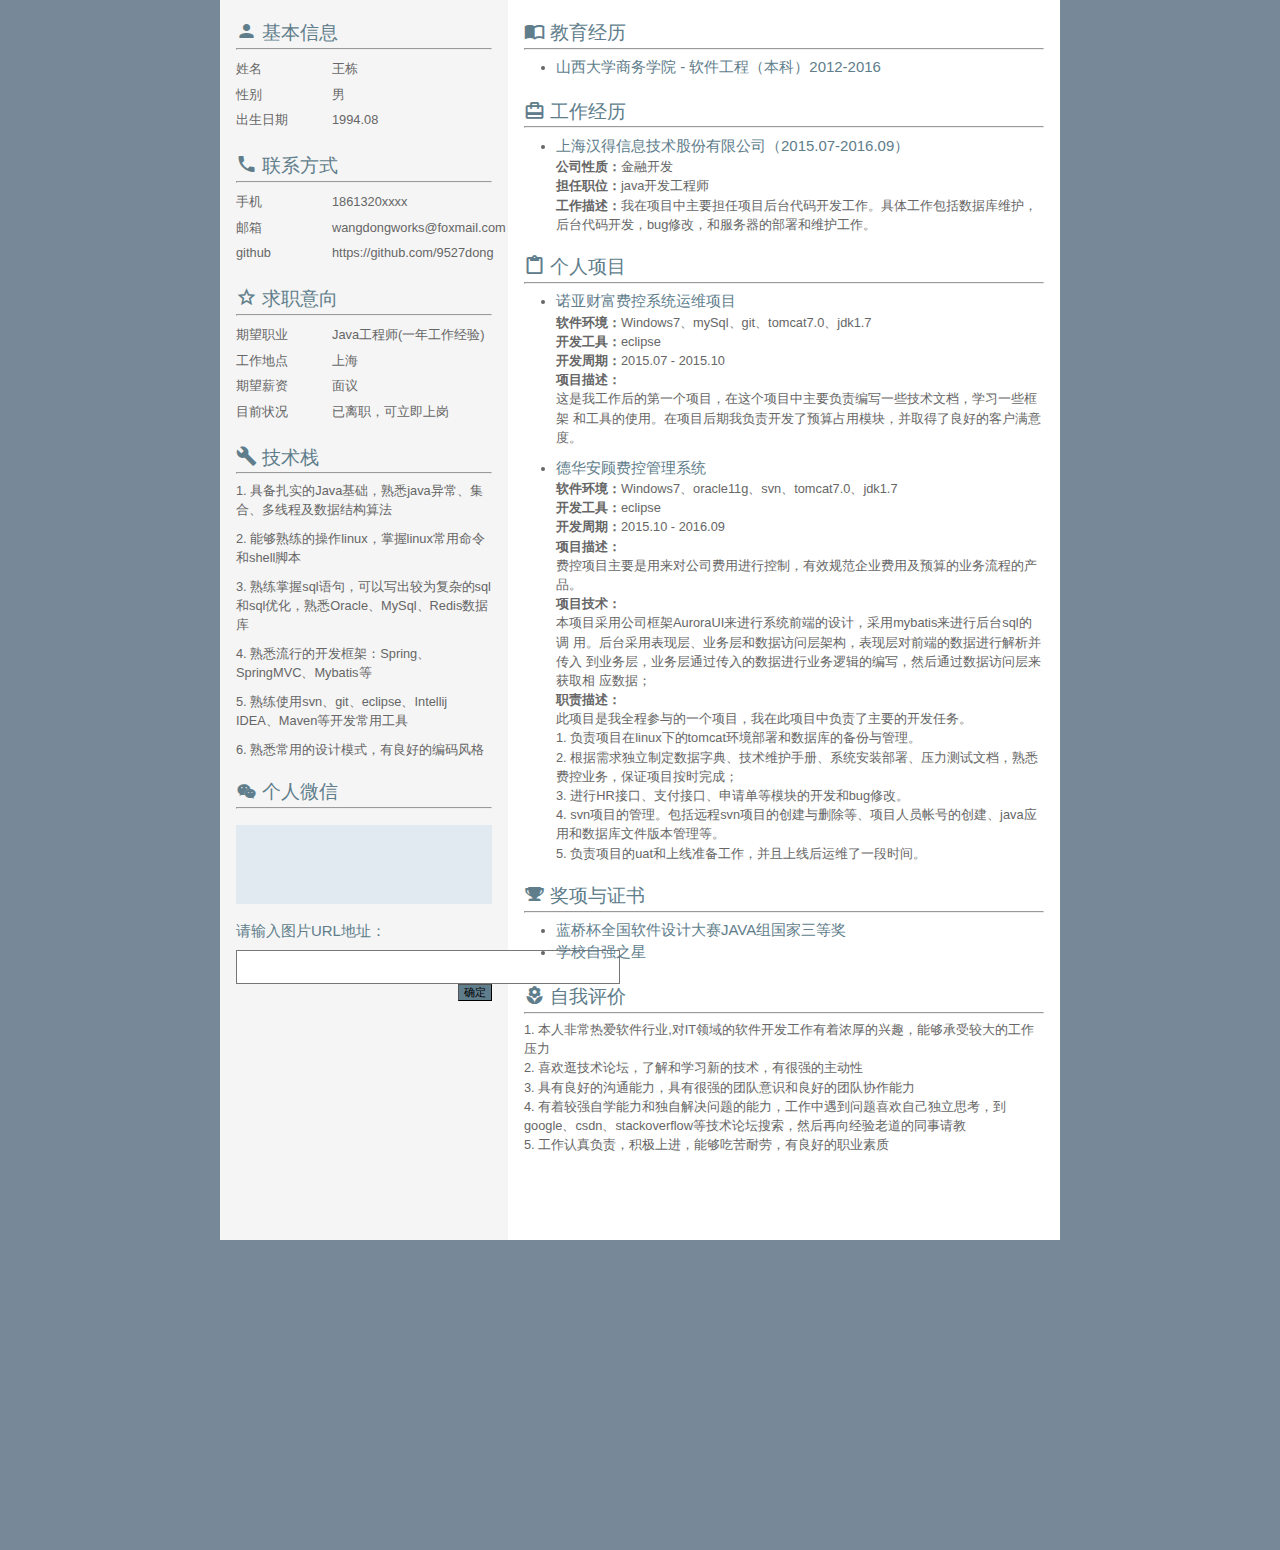
==== commit 64ea7011: "隐藏手机号" ====
--- a/index.html
+++ b/index.html
@@ -43,7 +43,7 @@
                 <hr>
                 <ul class="info-list">
                     <li>
-                        <label class="left-label">手机</label><span class="label-value">18613208491</span></li>
+                        <label class="left-label">手机</label><span class="label-value">1861320xxxx</span></li>
                     <li>
                         <label class="left-label">邮箱</label><span class="label-value">wangdongworks@foxmail.com</span></li>
                     <li>
